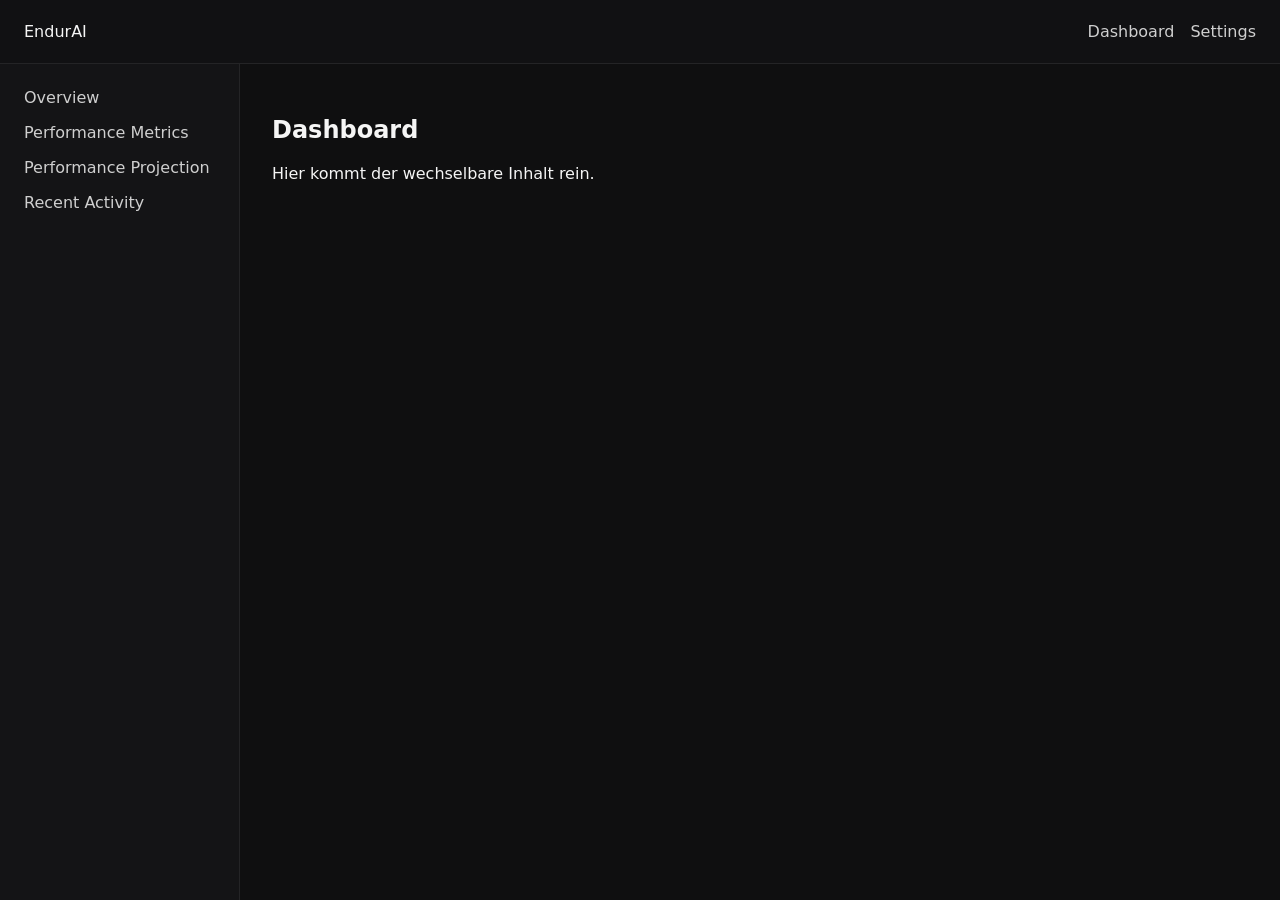
==== tests/frontend/test.html @ 1e70aef8 "Create frontend" ====
<!DOCTYPE html>
<html lang="en">
<head>
    <meta charset="UTF-8">
    <meta name="viewport" content="width=device-width, initial-scale=1.0">
    <title>Document</title>
    <link rel="stylesheet" href="test.css">
</head>
<body>
    <div class="app-layout">

        <header class="topbar">
            <div class="logo">EndurAI</div>
            <nav class="topnav">
                <a href="#">Dashboard</a>
                <a href="#">Settings</a>
            </nav>
        </header>

        <aside class="sidebar">
            <nav class="sidebar-nav">
                <a href="#">Overview</a>
                <a href="#">Performance Metrics</a>
                <a href="#">Performance Projection</a>
                <a href="#">Recent Activity</a>
            </nav>
        </aside>

        <main class="main-content">
            <section class="page-section">
                <h1>Dashboard</h1>
                <p>Hier kommt der wechselbare Inhalt rein.</p>
            </section>
        </main>

    </div>
</body>
</html>
---- tests/frontend/test.css ----
* {
    box-sizing: border-box;
}

body {
    margin: 0;
    font-family: system-ui, sans-serif;
    background: #0f0f10;
    color: #f5f5f5;
}

.app-layout {
    min-height: 100vh;

    display: grid;
    grid-template-columns: 240px 1fr;
    grid-template-rows: 64px 1fr;

    grid-template-areas:
        "topbar topbar"
        "sidebar main";
}

.topbar {
    grid-area: topbar;
    display: flex;
    align-items: center;
    justify-content: space-between;

    padding: 0 24px;
    border-bottom: 1px solid #242426;
    background: #111113;
}

.sidebar {
    grid-area: sidebar;
    padding: 24px;
    border-right: 1px solid #242426;
    background: #141416;
}

.main-content {
    grid-area: main;
    padding: 32px;
    overflow: auto;
}

.topnav,
.sidebar-nav {
    display: flex;
    gap: 16px;
}

.sidebar-nav {
    flex-direction: column;
}

a {
    color: #cfcfcf;
    text-decoration: none;
}

a:hover {
    color: white;
}

.page-section {
    max-width: 1200px;
}
@media (max-width: 768px) {
    .app-layout {
        grid-template-columns: 1fr;
        grid-template-rows: 64px auto 1fr;

        grid-template-areas:
            "topbar"
            "sidebar"
            "main";
    }

    .sidebar {
        border-right: none;
        border-bottom: 1px solid #242426;
        padding: 16px;
    }

    .sidebar-nav {
        flex-direction: row;
        overflow-x: auto;
    }

    .main-content {
        padding: 20px;
    }

    .topnav {
        display: none;
    }
}
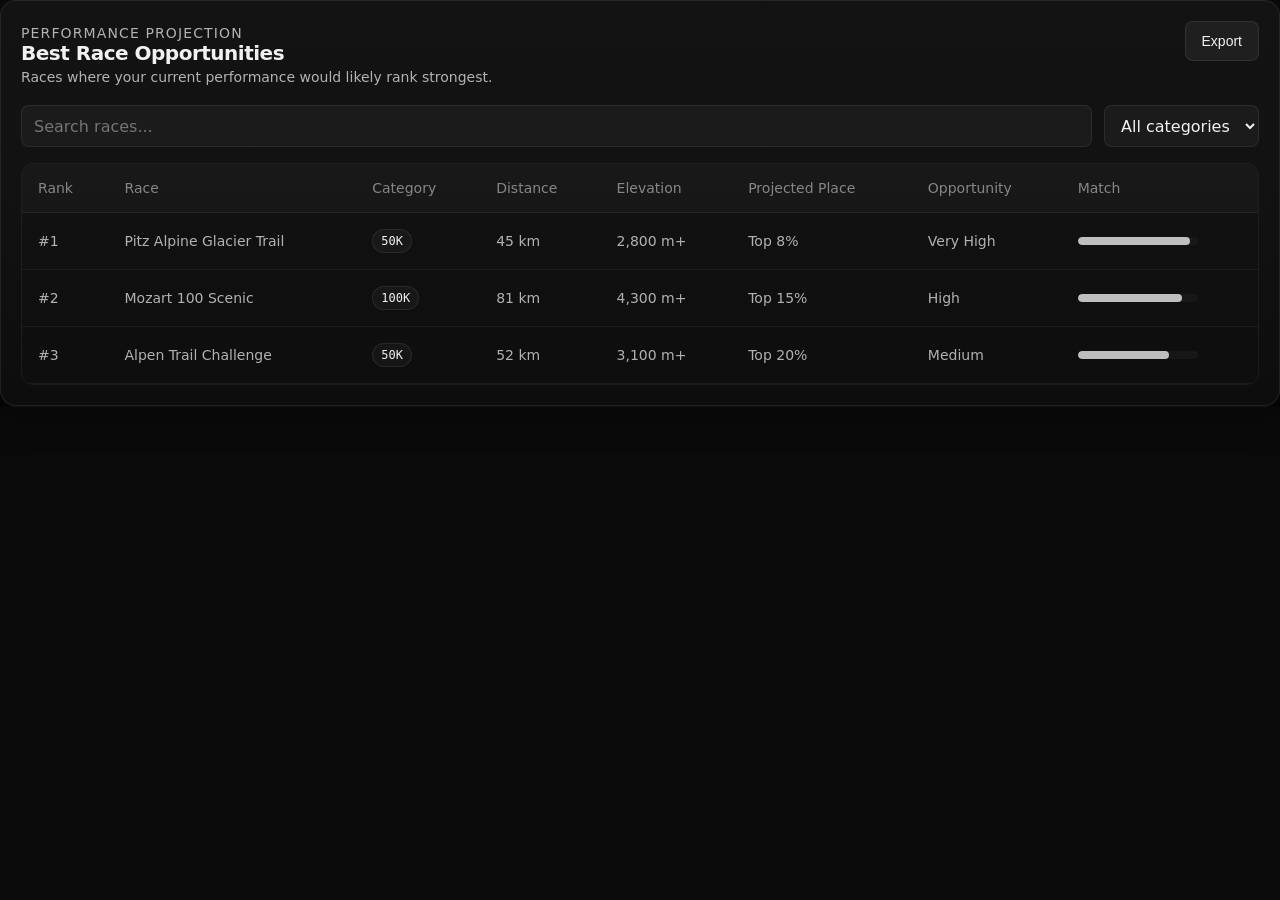
==== commit 66279e5f: "Adjusting performance projection" ====
--- a/tests/frontend/test.html
+++ b/tests/frontend/test.html
@@ -7,32 +7,45 @@
     <link rel="stylesheet" href="test.css">
 </head>
 <body>
-    <div class="app-layout">
+<section class="card race-opportunities">
+    <div class="table-header">
+        <div>
+            <p class="eyebrow">Performance Projection</p>
+            <h2>Best Race Opportunities</h2>
+            <p>Races where your current performance would likely rank strongest.</p>
+        </div>
 
-        <header class="topbar">
-            <div class="logo">EndurAI</div>
-            <nav class="topnav">
-                <a href="#">Dashboard</a>
-                <a href="#">Settings</a>
-            </nav>
-        </header>
+        <button class="button-secondary">Export</button>
+    </div>
 
-        <aside class="sidebar">
-            <nav class="sidebar-nav">
-                <a href="#">Overview</a>
-                <a href="#">Performance Metrics</a>
-                <a href="#">Performance Projection</a>
-                <a href="#">Recent Activity</a>
-            </nav>
-        </aside>
+    <div class="table-toolbar">
+        <input id="raceSearch" type="search" placeholder="Search races...">
+        <select id="categoryFilter">
+            <option value="all">All categories</option>
+            <option value="50K">50K</option>
+            <option value="100K">100K</option>
+            <option value="100M">100M</option>
+        </select>
+    </div>
 
-        <main class="main-content">
-            <section class="page-section">
-                <h1>Dashboard</h1>
-                <p>Hier kommt der wechselbare Inhalt rein.</p>
-            </section>
-        </main>
-
+    <div class="table-wrapper">
+        <table class="race-table">
+            <thead>
+                <tr>
+                    <th>Rank</th>
+                    <th>Race</th>
+                    <th>Category</th>
+                    <th>Distance</th>
+                    <th>Elevation</th>
+                    <th>Projected Place</th>
+                    <th>Opportunity</th>
+                    <th>Match</th>
+                </tr>
+            </thead>
+            <tbody id="raceTableBody"></tbody>
+        </table>
     </div>
+</section>
+    <script src="test.js"></script>
 </body>
 </html>
--- a/tests/frontend/test.css
+++ b/tests/frontend/test.css
@@ -1,99 +1,554 @@
+.race-opportunities {
+    padding: var(--card-padding);
+    background: var(--card-bg);
+    border: 1px solid var(--card-border);
+    border-radius: var(--card-radius);
+    box-shadow: var(--card-shadow);
+}
+
+.table-header {
+    display: flex;
+    justify-content: space-between;
+    gap: var(--space-4);
+    margin-bottom: var(--space-5);
+}
+
+.table-header h2 {
+    margin: 0;
+    font-size: var(--text-xl);
+    letter-spacing: var(--letter-snug);
+}
+
+.table-header p {
+    margin: var(--space-1) 0 0;
+    color: var(--text-secondary);
+    font-size: var(--text-sm);
+}
+
+.eyebrow {
+    margin: 0 0 var(--space-2);
+    color: var(--text-muted);
+    font-size: var(--text-xs);
+    text-transform: uppercase;
+    letter-spacing: 0.08em;
+}
+
+.table-toolbar {
+    display: flex;
+    gap: var(--space-3);
+    margin-bottom: var(--space-4);
+}
+
+.table-toolbar input,
+.table-toolbar select {
+    height: var(--input-height);
+    background: var(--input-bg);
+    border: 1px solid var(--input-border);
+    border-radius: var(--input-radius);
+    color: var(--input-text);
+    padding: 0 var(--input-padding-x);
+    font: inherit;
+}
+
+.table-toolbar input {
+    flex: 1;
+}
+
+.table-wrapper {
+    overflow-x: auto;
+    border: 1px solid var(--color-border-soft);
+    border-radius: var(--radius-lg);
+}
+
+.race-table {
+    width: 100%;
+    border-collapse: collapse;
+    min-width: 900px;
+}
+
+.race-table th,
+.race-table td {
+    padding: var(--space-4);
+    text-align: left;
+    border-bottom: 1px solid var(--color-border-soft);
+    font-size: var(--text-sm);
+}
+
+.race-table th {
+    color: var(--text-muted);
+    font-weight: var(--font-weight-medium);
+    background: rgba(255, 255, 255, 0.025);
+}
+
+.race-table td {
+    color: var(--text-secondary);
+}
+
+.race-table tr {
+    transition: var(--transition-hover);
+}
+
+.race-table tbody tr:hover {
+    background: var(--color-surface-hover);
+}
+
+.race-name {
+    color: var(--text-primary);
+    font-weight: var(--font-weight-medium);
+}
+
+.badge {
+    display: inline-flex;
+    align-items: center;
+    border-radius: var(--radius-full);
+    padding: var(--space-1) var(--space-2);
+    border: 1px solid var(--color-border);
+    background: var(--color-surface);
+    color: var(--text-primary);
+    font-size: var(--text-xs);
+    font-family: var(--font-mono);
+}
+
+.match-bar {
+    width: 120px;
+    height: 8px;
+    background: var(--color-surface);
+    border-radius: var(--radius-full);
+    overflow: hidden;
+}
+
+.match-fill {
+    height: 100%;
+    background: var(--chart-line);
+    border-radius: var(--radius-full);
+}
+
+.button-secondary {
+    height: var(--button-height-md);
+    padding: 0 var(--button-padding-x);
+    border-radius: var(--button-radius);
+    border: 1px solid var(--button-secondary-border);
+    background: var(--button-secondary-bg);
+    color: var(--button-secondary-text);
+    font-size: var(--button-font-size);
+    cursor: pointer;
+}
+
+/* =========================================================
+   EndurAI Design System
+   Style: Notion × Linear × Vercel
+   Mode: Clean Monochrome SaaS Dashboard
+   ========================================================= */
+
+:root {
+    /* =========================
+     1. Brand
+     ========================= */
+
+    --brand-name: "EndurAI";
+
+    /* One subtle accent only */
+    --color-accent: #8b8f97;
+    --color-accent-hover: #a1a5ad;
+    --color-accent-muted: rgba(139, 143, 151, 0.14);
+    --color-accent-border: rgba(139, 143, 151, 0.28);
+
+    /* 
+    UTMB
+    */
+    --utmb-20k: #FFFF00;
+    --utmb-50k: #FC5A00;
+    --utmb-100k: #7DDF64;
+    --utmb-100m: #F42525;
+    /* =========================
+     2. Monochrome Color System
+     ========================= */
+
+    --color-black: #000000;
+    --color-white: #ffffff;
+
+    --gray-50: #fafafa;
+    --gray-100: #f5f5f5;
+    --gray-150: #eeeeee;
+    --gray-200: #e5e5e5;
+    --gray-300: #d4d4d4;
+    --gray-400: #a3a3a3;
+    --gray-500: #737373;
+    --gray-600: #525252;
+    --gray-700: #404040;
+    --gray-800: #262626;
+    --gray-850: #1f1f1f;
+    --gray-900: #171717;
+    --gray-950: #0a0a0a;
+
+    /* =========================
+     3. Backgrounds
+     ========================= */
+
+    --color-bg: #0a0a0a;
+    --color-bg-soft: #101010;
+    --color-bg-muted: #151515;
+    --color-bg-elevated: #181818;
+    --color-bg-inverse: #ffffff;
+
+    --color-page: var(--color-bg);
+    --color-dashboard-bg: linear-gradient(180deg,
+            #0b0b0b 0%,
+            #0a0a0a 45%,
+            #050505 100%);
+
+    /* =========================
+     4. Surfaces
+     ========================= */
+
+    --color-surface: rgba(255, 255, 255, 0.035);
+    --color-surface-hover: rgba(255, 255, 255, 0.055);
+    --color-surface-active: rgba(255, 255, 255, 0.075);
+    --color-surface-strong: rgba(255, 255, 255, 0.09);
+    --color-surface-inverse: #ffffff;
+
+    --color-panel: #111111;
+    --color-panel-hover: #151515;
+    --color-panel-active: #1a1a1a;
+
+    /* =========================
+     5. Borders
+     ========================= */
+
+    --color-border: rgba(255, 255, 255, 0.08);
+    --color-border-soft: rgba(255, 255, 255, 0.055);
+    --color-border-muted: rgba(255, 255, 255, 0.035);
+    --color-border-strong: rgba(255, 255, 255, 0.14);
+    --color-border-inverse: rgba(0, 0, 0, 0.1);
+
+    /* =========================
+     6. Typography
+     ========================= */
+
+    --font-sans:
+        Inter, ui-sans-serif, system-ui, -apple-system, BlinkMacSystemFont,
+        "Segoe UI", Roboto, "Helvetica Neue", Arial, sans-serif;
+
+    --font-mono:
+        "SF Mono", "JetBrains Mono", "Fira Code", Consolas, monospace;
+
+    --text-primary: rgba(255, 255, 255, 0.94);
+    --text-secondary: rgba(255, 255, 255, 0.68);
+    --text-muted: rgba(255, 255, 255, 0.48);
+    --text-disabled: rgba(255, 255, 255, 0.32);
+    --text-inverse: #0a0a0a;
+
+    --font-weight-regular: 400;
+    --font-weight-medium: 500;
+    --font-weight-semibold: 600;
+    --font-weight-bold: 700;
+
+    --text-xs: 0.75rem;
+    --text-sm: 0.875rem;
+    --text-md: 1rem;
+    --text-lg: 1.125rem;
+    --text-xl: 1.25rem;
+    --text-2xl: 1.5rem;
+    --text-3xl: 2rem;
+    --text-4xl: 2.5rem;
+
+    --line-height-tight: 1.1;
+    --line-height-snug: 1.25;
+    --line-height-normal: 1.5;
+    --line-height-relaxed: 1.7;
+
+    --letter-tight: -0.04em;
+    --letter-snug: -0.025em;
+    --letter-normal: 0em;
+    --letter-wide: 0.025em;
+
+    /* =========================
+     7. Spacing System
+     ========================= */
+
+    --space-0: 0;
+    --space-1: 0.25rem;
+    --space-2: 0.5rem;
+    --space-3: 0.75rem;
+    --space-4: 1rem;
+    --space-5: 1.25rem;
+    --space-6: 1.5rem;
+    --space-8: 2rem;
+    --space-10: 2.5rem;
+    --space-12: 3rem;
+    --space-16: 4rem;
+    --space-20: 5rem;
+    --space-24: 6rem;
+    --space-32: 8rem;
+
+    /* =========================
+     8. Radius System
+     ========================= */
+
+    --radius-xs: 0.25rem;
+    --radius-sm: 0.375rem;
+    --radius-md: 0.5rem;
+    --radius-lg: 0.75rem;
+    --radius-xl: 1rem;
+    --radius-2xl: 1.25rem;
+    --radius-full: 999px;
+
+    /* =========================
+     9. Shadow System
+     ========================= */
+
+    --shadow-xs: 0 1px 2px rgba(0, 0, 0, 0.18);
+    --shadow-sm: 0 2px 8px rgba(0, 0, 0, 0.22);
+    --shadow-md: 0 8px 24px rgba(0, 0, 0, 0.28);
+    --shadow-lg: 0 16px 48px rgba(0, 0, 0, 0.36);
+    --shadow-xl: 0 24px 80px rgba(0, 0, 0, 0.45);
+
+    --shadow-card: 0 1px 0 rgba(255, 255, 255, 0.04),
+        0 12px 32px rgba(0, 0, 0, 0.28);
+
+    --shadow-button: 0 1px 0 rgba(255, 255, 255, 0.08),
+        0 8px 20px rgba(0, 0, 0, 0.22);
+
+    /* =========================
+     10. Transition System
+     ========================= */
+
+    --ease-standard: cubic-bezier(0.2, 0, 0, 1);
+    --ease-out: cubic-bezier(0.16, 1, 0.3, 1);
+    --ease-in-out: cubic-bezier(0.65, 0, 0.35, 1);
+
+    --transition-fast: 120ms var(--ease-standard);
+    --transition-base: 180ms var(--ease-standard);
+    --transition-slow: 260ms var(--ease-out);
+
+    --transition-hover:
+        background-color var(--transition-base),
+        border-color var(--transition-base),
+        color var(--transition-base),
+        transform var(--transition-base),
+        box-shadow var(--transition-base);
+
+    /* =========================
+     11. Hover Variables
+     ========================= */
+
+    --hover-bg: rgba(255, 255, 255, 0.055);
+    --hover-bg-strong: rgba(255, 255, 255, 0.085);
+    --hover-border: rgba(255, 255, 255, 0.16);
+    --hover-transform: translateY(-1px);
+    --hover-shadow: var(--shadow-md);
+
+    /* =========================
+     12. Focus Variables
+     ========================= */
+
+    --focus-ring: 0 0 0 3px rgba(139, 143, 151, 0.24);
+    --focus-border: rgba(255, 255, 255, 0.24);
+    --focus-outline: none;
+
+    /* =========================
+     13. Layout Variables
+     ========================= */
+
+    --layout-max-width: 1440px;
+    --layout-content-width: 1180px;
+
+    --sidebar-width: 260px;
+    --sidebar-width-collapsed: 76px;
+
+    --navbar-height: 64px;
+    --content-padding: var(--space-6);
+    --section-gap: var(--space-6);
+    --grid-gap: var(--space-4);
+
+    /* =========================
+     14. Sidebar
+     ========================= */
+
+    --sidebar-bg: rgba(10, 10, 10, 0.82);
+    --sidebar-border: var(--color-border-soft);
+    --sidebar-blur: blur(20px);
+
+    --sidebar-item-height: 36px;
+    --sidebar-item-radius: var(--radius-md);
+    --sidebar-item-color: var(--text-secondary);
+    --sidebar-item-hover-bg: var(--hover-bg);
+    --sidebar-item-hover-color: var(--text-primary);
+    --sidebar-item-active-bg: rgba(255, 255, 255, 0.08);
+    --sidebar-item-active-color: var(--text-primary);
+
+    /* =========================
+     15. Navbar
+     ========================= */
+
+    --navbar-bg: rgba(10, 10, 10, 0.72);
+    --navbar-border: var(--color-border-soft);
+    --navbar-blur: blur(18px);
+    --navbar-link-color: var(--text-secondary);
+    --navbar-link-hover-color: var(--text-primary);
+
+    /* =========================
+     16. Cards
+     ========================= */
+
+    --card-bg: rgba(255, 255, 255, 0.035);
+    --card-bg-hover: rgba(255, 255, 255, 0.052);
+    --card-border: var(--color-border);
+    --card-border-hover: var(--color-border-strong);
+    --card-radius: var(--radius-xl);
+    --card-padding: var(--space-5);
+    --card-shadow: var(--shadow-card);
+    --card-transition: var(--transition-hover);
+
+    /* =========================
+     17. Buttons
+     ========================= */
+
+    --button-height-sm: 32px;
+    --button-height-md: 40px;
+    --button-height-lg: 48px;
+
+    --button-radius: var(--radius-md);
+    --button-font-size: var(--text-sm);
+    --button-font-weight: var(--font-weight-medium);
+    --button-padding-x: var(--space-4);
+
+    --button-primary-bg: #ffffff;
+    --button-primary-bg-hover: #eaeaea;
+    --button-primary-text: #0a0a0a;
+    --button-primary-border: rgba(255, 255, 255, 0.12);
+
+    --button-secondary-bg: rgba(255, 255, 255, 0.055);
+    --button-secondary-bg-hover: rgba(255, 255, 255, 0.085);
+    --button-secondary-text: var(--text-primary);
+    --button-secondary-border: var(--color-border);
+
+    --button-ghost-bg: transparent;
+    --button-ghost-bg-hover: rgba(255, 255, 255, 0.06);
+    --button-ghost-text: var(--text-secondary);
+
+    /* =========================
+     18. Inputs
+     ========================= */
+
+    --input-height: 42px;
+    --input-bg: rgba(255, 255, 255, 0.04);
+    --input-bg-hover: rgba(255, 255, 255, 0.06);
+    --input-bg-focus: rgba(255, 255, 255, 0.075);
+
+    --input-border: var(--color-border);
+    --input-border-hover: var(--color-border-strong);
+    --input-border-focus: var(--focus-border);
+
+    --input-radius: var(--radius-md);
+    --input-padding-x: var(--space-3);
+    --input-text: var(--text-primary);
+    --input-placeholder: var(--text-muted);
+
+    /* =========================
+     19. Scrollbar
+     ========================= */
+
+    --scrollbar-size: 10px;
+    --scrollbar-track: transparent;
+    --scrollbar-thumb: rgba(255, 255, 255, 0.12);
+    --scrollbar-thumb-hover: rgba(255, 255, 255, 0.22);
+    --scrollbar-radius: var(--radius-full);
+
+    /* =========================
+     20. Glassmorphism
+     ========================= */
+
+    --glass-bg: rgba(255, 255, 255, 0.045);
+    --glass-bg-hover: rgba(255, 255, 255, 0.065);
+    --glass-border: rgba(255, 255, 255, 0.09);
+    --glass-blur: blur(22px);
+    --glass-saturate: saturate(140%);
+    --glass-shadow: 0 16px 40px rgba(0, 0, 0, 0.32);
+
+    /* =========================
+     21. Z-Index System
+     ========================= */
+
+    --z-base: 1;
+    --z-dropdown: 100;
+    --z-sticky: 200;
+    --z-navbar: 300;
+    --z-sidebar: 400;
+    --z-overlay: 500;
+    --z-modal: 600;
+    --z-toast: 700;
+    --z-tooltip: 800;
+
+    /* =========================
+     22. Data / Analytics UI
+     ========================= */
+
+    --metric-positive: #d8d8d8;
+    --metric-negative: #8a8a8a;
+    --metric-neutral: #b5b5b5;
+
+    --chart-grid: rgba(255, 255, 255, 0.06);
+    --chart-axis: rgba(255, 255, 255, 0.22);
+    --chart-line: rgba(255, 255, 255, 0.72);
+    --chart-fill: rgba(255, 255, 255, 0.08);
+
+    /* =========================
+     23. Component Defaults
+     ========================= */
+
+    --app-font-family: var(--font-sans);
+    --app-bg: var(--color-dashboard-bg);
+    --app-text: var(--text-primary);
+    --app-border: var(--color-border);
+}
+
+/* =========================================================
+   Optional Base Defaults
+   ========================================================= */
+
+html {
+    font-family: var(--app-font-family);
+    background: var(--color-bg);
+    color: var(--app-text);
+    -webkit-font-smoothing: antialiased;
+    text-rendering: optimizeLegibility;
+}
+
+body {
+    margin: 0;
+    background: var(--app-bg);
+    color: var(--app-text);
+}
+
 * {
     box-sizing: border-box;
 }
 
-body {
-    margin: 0;
-    font-family: system-ui, sans-serif;
-    background: #0f0f10;
-    color: #f5f5f5;
-}
-
-.app-layout {
-    min-height: 100vh;
-
-    display: grid;
-    grid-template-columns: 240px 1fr;
-    grid-template-rows: 64px 1fr;
-
-    grid-template-areas:
-        "topbar topbar"
-        "sidebar main";
-}
-
-.topbar {
-    grid-area: topbar;
-    display: flex;
-    align-items: center;
-    justify-content: space-between;
-
-    padding: 0 24px;
-    border-bottom: 1px solid #242426;
-    background: #111113;
-}
-
-.sidebar {
-    grid-area: sidebar;
-    padding: 24px;
-    border-right: 1px solid #242426;
-    background: #141416;
-}
-
-.main-content {
-    grid-area: main;
-    padding: 32px;
-    overflow: auto;
-}
-
-.topnav,
-.sidebar-nav {
-    display: flex;
-    gap: 16px;
-}
-
-.sidebar-nav {
-    flex-direction: column;
-}
-
-a {
-    color: #cfcfcf;
-    text-decoration: none;
-}
-
-a:hover {
-    color: white;
-}
-
-.page-section {
-    max-width: 1200px;
-}
-@media (max-width: 768px) {
-    .app-layout {
-        grid-template-columns: 1fr;
-        grid-template-rows: 64px auto 1fr;
-
-        grid-template-areas:
-            "topbar"
-            "sidebar"
-            "main";
-    }
-
-    .sidebar {
-        border-right: none;
-        border-bottom: 1px solid #242426;
-        padding: 16px;
-    }
-
-    .sidebar-nav {
-        flex-direction: row;
-        overflow-x: auto;
-    }
-
-    .main-content {
-        padding: 20px;
-    }
-
-    .topnav {
-        display: none;
-    }
+::selection {
+    background: var(--color-accent-muted);
+    color: var(--text-primary);
+}
+
+/* Scrollbar */
+
+*::-webkit-scrollbar {
+    width: var(--scrollbar-size);
+    height: var(--scrollbar-size);
+}
+
+*::-webkit-scrollbar-track {
+    background: var(--scrollbar-track);
+}
+
+*::-webkit-scrollbar-thumb {
+    background: var(--scrollbar-thumb);
+    border-radius: var(--scrollbar-radius);
+    border: 2px solid transparent;
+    background-clip: content-box;
+}
+
+*::-webkit-scrollbar-thumb:hover {
+    background: var(--scrollbar-thumb-hover);
+    background-clip: content-box;
 }
